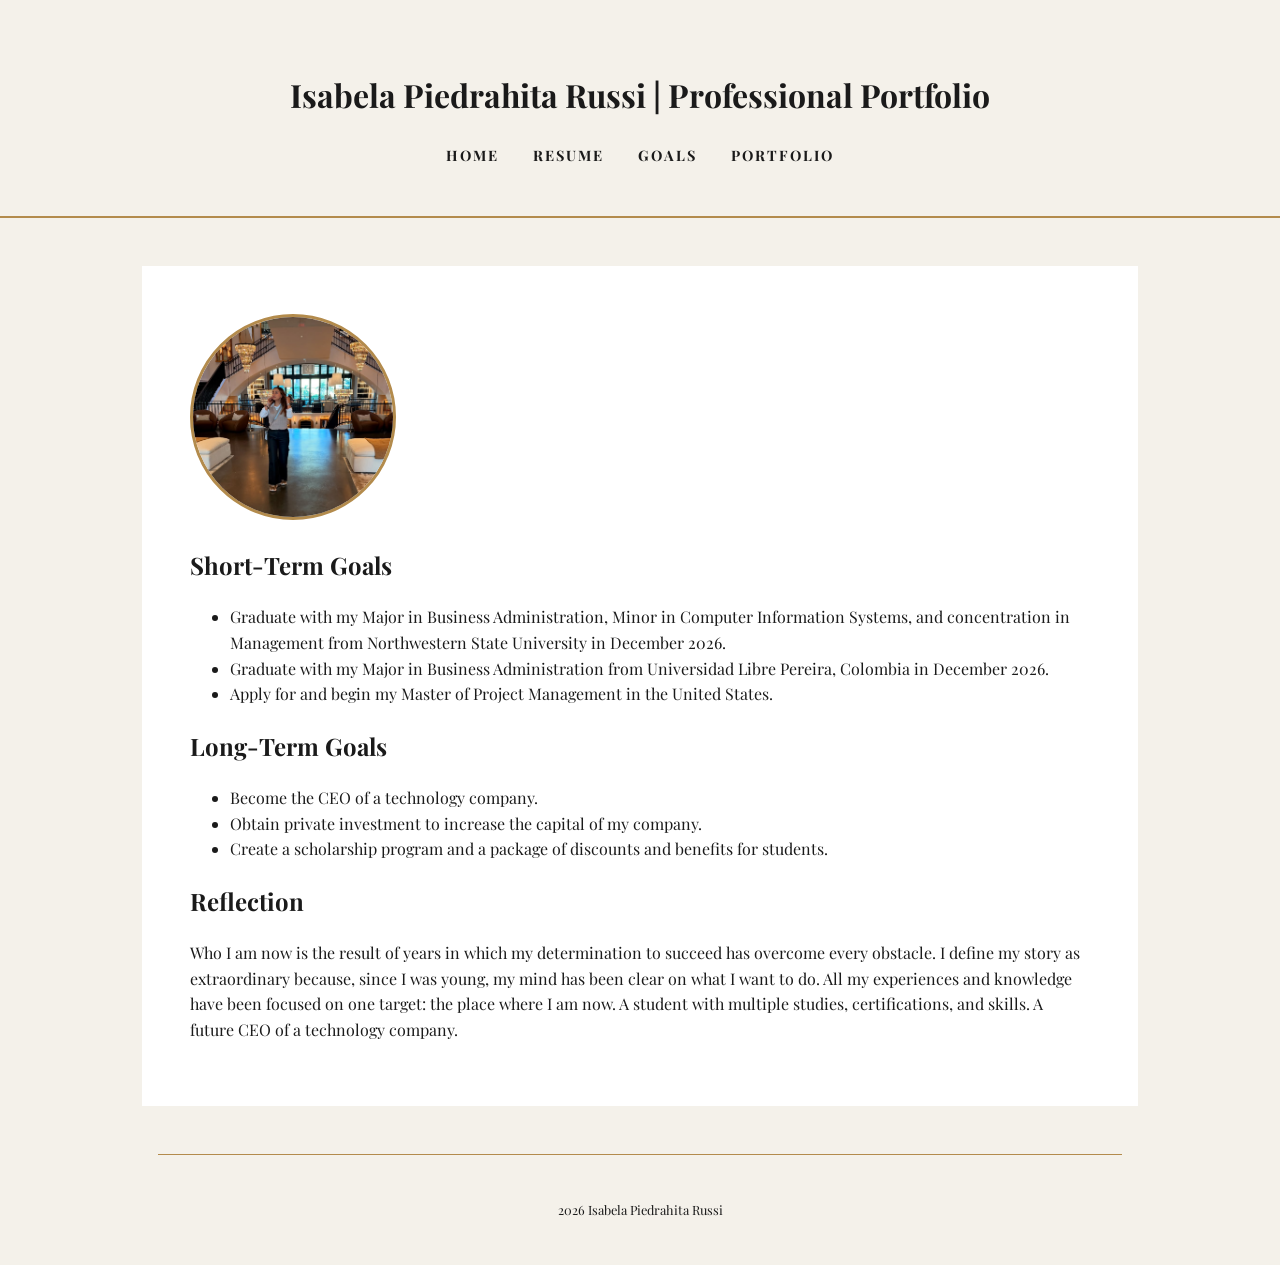
==== goals.html @ cc7bbb94 "initial commit" ====
<!DOCTYPE html>
<html lang="en">
<head>
    <meta charset="UTF-8">
    <meta name="viewport" content="width=device-width, initial-scale=1.0">
    <link href="https://fonts.googleapis.com/css2?family=Playfair+Display:wght@400;700&display=swap" rel="stylesheet">
    <link rel="stylesheet" href="style.css">
    <title>Goals & Objectives | Isabela Piedrahita Russi</title>
</head>
<body>

    <header>
        <h1>Isabela Piedrahita Russi | Professional Portfolio</h1>
        <nav>
            <a href="index.html">Home</a>
            <a href="resume.html">Resume</a>
            <a href="goals.html">Goals</a>
            <a href="portfolio.html">Portfolio</a>
        </nav>
    </header>

    <main>
        <!-- Picture added with the profile-img class for consistent design -->
        <img src="isa3.jpg" alt="Isabela Piedrahita Russi" class="profile-img">

        <h2>Short-Term Goals</h2>
        <ul>
            <li>Graduate with my Major in Business Administration, Minor in Computer Information Systems, and concentration in Management from Northwestern State University in December 2026.</li>
            <li>Graduate with my Major in Business Administration from Universidad Libre Pereira, Colombia in December 2026.</li>
            <li>Apply for and begin my Master of Project Management in the United States.</li>
        </ul>

        <h2>Long-Term Goals</h2>
        <ul>
            <li>Become the CEO of a technology company.</li>
            <li>Obtain private investment to increase the capital of my company.</li>
            <li>Create a scholarship program and a package of discounts and benefits for students.</li>
        </ul>

        <h2>Reflection</h2>
        <p>Who I am now is the result of years in which my determination to succeed has overcome every obstacle. I define my story as extraordinary because, since I was young, my mind has been clear on what I want to do. All my experiences and knowledge have been focused on one target: the place where I am now. A student with multiple studies, certifications, and skills. A future CEO of a technology company.</p>
    </main>

    <footer>
        <p>2026 Isabela Piedrahita Russi</p>
    </footer>

</body>
</html>
---- style.css ----
@import url('https://fonts.googleapis.com/css2?family=Playfair+Display:wght@400;700&display=swap');

:root {
    --bg-crema: #f4f1ea;
    --container-white: #ffffff;
    --text-dark: #1a1a1a;
    --gold-accent: #b38b4c;
}

body {
    margin: 0;
    min-height: 100vh;
    font-family: 'Playfair Display', serif;
    background-color: var(--bg-crema);
    color: var(--text-dark);
    line-height: 1.6;
}

header {
    text-align: center;
    padding: 3rem 0;
    border-bottom: 2px solid var(--gold-accent);
}

.header-name {
    font-size: 2.2rem;
    letter-spacing: 5px;
    margin-bottom: 1.5rem;
    text-transform: uppercase;
    color: var(--text-dark);
    font-weight: 700;
}

nav {
    margin-top: 1rem;
}

nav a {
    color: var(--text-dark);
    text-decoration: none;
    margin: 0 15px;
    font-size: 0.9rem;
    font-weight: bold;
    text-transform: uppercase;
    letter-spacing: 2px;
}

nav a:hover {
    color: var(--gold-accent);
}

main {
    max-width: 900px;
    margin: 3rem auto;
    padding: 3rem;
    background-color: var(--container-white);
}

.welcome-section {
    display: flex;
    align-items: center;
    gap: 30px;
}

.profile-img {
    width: 200px;
    height: 200px;
    border-radius: 50%;
    border: 3px solid var(--gold-accent);
    object-fit: cover;
}

.welcome-text h2 {
    color: var(--text-dark);
    margin-top: 0;
    border-bottom: 2px solid var(--gold-accent);
    display: inline-block;
    padding-bottom: 5px;
    margin-bottom: 1rem;
}

footer {
    text-align: center;
    padding: 2rem;
    color: var(--text-dark);
    font-size: 0.8rem;
    border-top: 1px solid var(--gold-accent);
    max-width: 900px;
    margin: 0 auto;
}
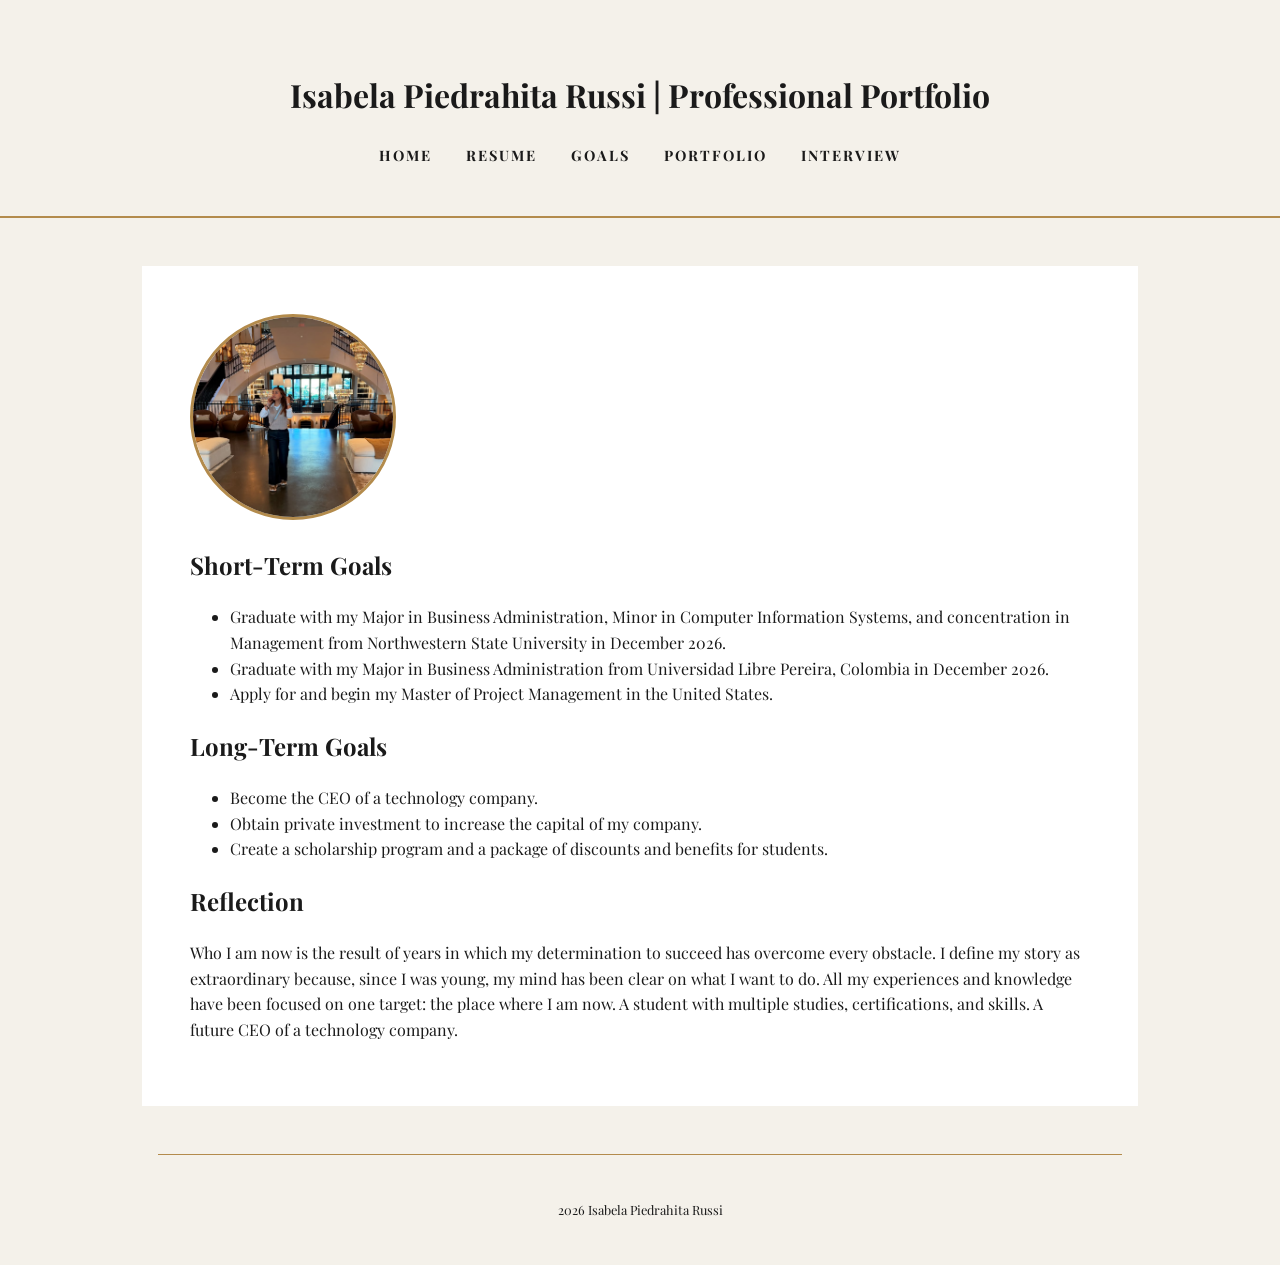
==== commit d27ce97a: "added int 2" ====
--- a/goals.html
+++ b/goals.html
@@ -16,6 +16,7 @@
             <a href="resume.html">Resume</a>
             <a href="goals.html">Goals</a>
             <a href="portfolio.html">Portfolio</a>
+            <a href="interview.html">Interview</a>
         </nav>
     </header>
 
@@ -46,4 +47,4 @@
     </footer>
 
 </body>
-</html>+</html> 
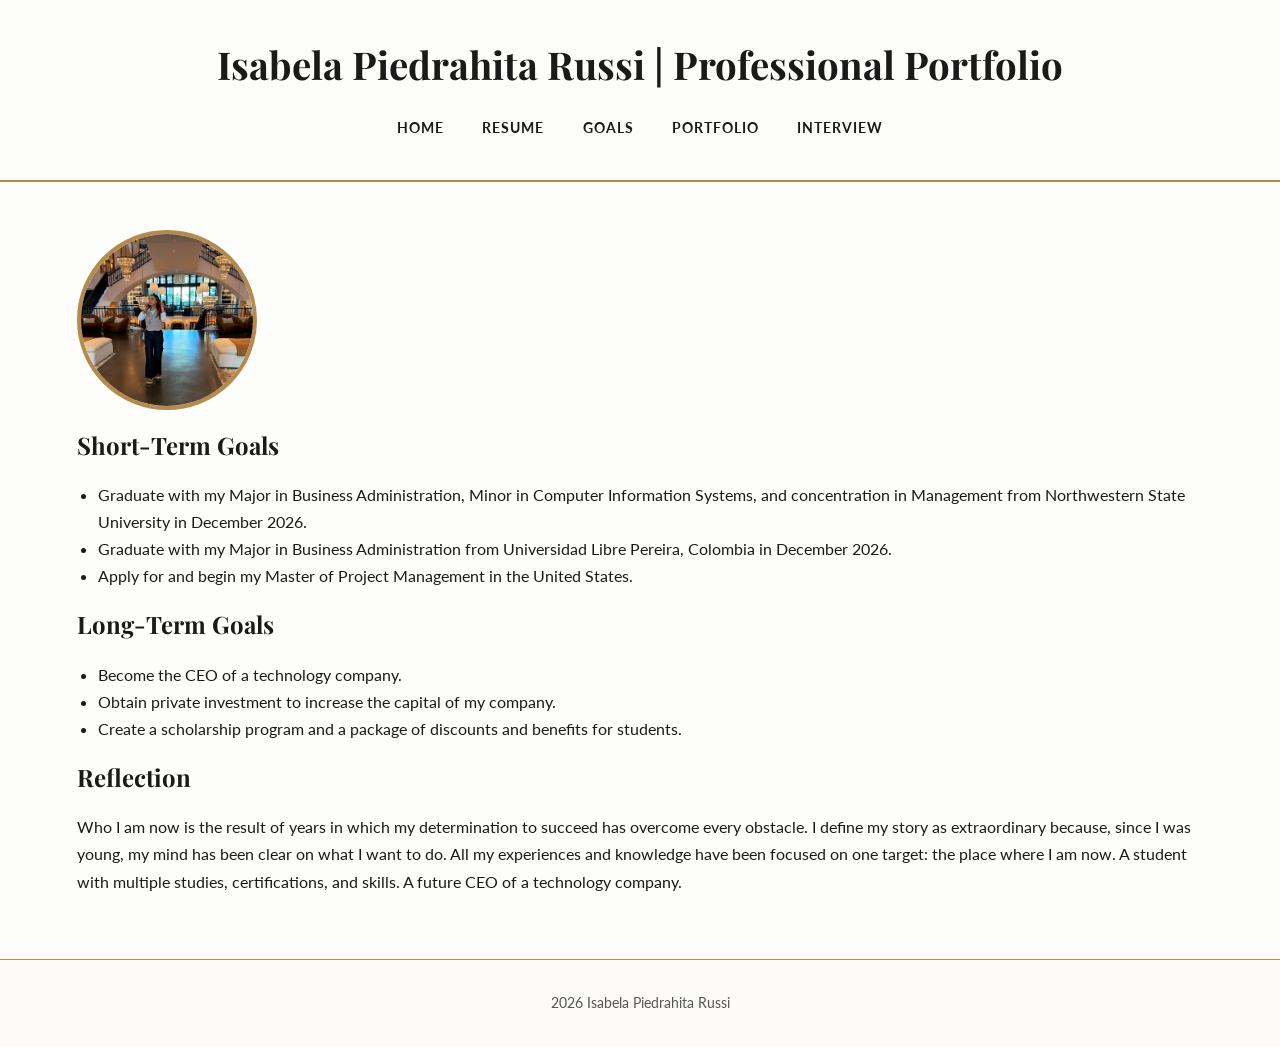
==== commit ccb01fae: "Fix HTML closing tag formatting" ====
--- a/goals.html
+++ b/goals.html
@@ -47,4 +47,4 @@
     </footer>
 
 </body>
-</html> 
+</html>
--- a/style.css
+++ b/style.css
@@ -1,90 +1,486 @@
-@import url('https://fonts.googleapis.com/css2?family=Playfair+Display:wght@400;700&display=swap');
-
+/* ============================================================
+   styles.css
+   Isabela Piedrahita Russi - Portfolio Profesional
+   ============================================================ */
+
+@import url('https://fonts.googleapis.com/css2?family=Playfair+Display:wght@400;700&family=Lato:wght@400;700&display=swap');
+
+/* ---------- Variables globales ---------- */
 :root {
     --bg-crema: #f4f1ea;
     --container-white: #ffffff;
     --text-dark: #1a1a1a;
+    --text-muted: #555555;
     --gold-accent: #b38b4c;
+    --gold-dark: #8a6a38;
+    --radius: 10px;
+    --transition-fast: 0.3s ease;
+}
+
+/* ---------- Reset básico ---------- */
+* {
+    box-sizing: border-box;
+}
+
+html {
+    scroll-behavior: smooth;
 }
 
 body {
     margin: 0;
     min-height: 100vh;
+    font-family: 'Lato', Arial, sans-serif;
+    color: var(--text-dark);
+    line-height: 1.7;
+    font-size: 1rem;
+    background-image: url('bg.svg');
+    background-repeat: no-repeat;
+    background-size: cover;
+    background-attachment: fixed;
+    background-color: var(--bg-crema);
+}
+
+h1, h2, h3, h4 {
     font-family: 'Playfair Display', serif;
-    background-color: var(--bg-crema);
     color: var(--text-dark);
-    line-height: 1.6;
-}
-
+    line-height: 1.3;
+}
+
+a {
+    color: var(--gold-dark);
+}
+
+img {
+    max-width: 100%;
+    height: auto;
+    display: block;
+}
+
+/* ============================================================
+   HEADER
+   ============================================================ */
 header {
     text-align: center;
-    padding: 3rem 0;
+    padding: 2.5rem 4vw 2rem;
     border-bottom: 2px solid var(--gold-accent);
-}
-
-.header-name {
-    font-size: 2.2rem;
-    letter-spacing: 5px;
-    margin-bottom: 1.5rem;
+    background-color: rgba(255, 255, 255, 0.75);
+    backdrop-filter: blur(4px);
+}
+
+header h1 {
+    margin: 0 0 0.3rem;
+    font-size: clamp(1.5rem, 4vw, 2.4rem);
+}
+
+header p.tagline {
+    margin: 0;
+    color: var(--text-muted);
+    font-style: italic;
+}
+
+/* ============================================================
+   NAVEGACIÓN
+   ============================================================ */
+nav {
+    margin-top: 1.2rem;
+    display: flex;
+    justify-content: center;
+    flex-wrap: wrap;
+    gap: 0.4rem 2rem;
+}
+
+nav a {
+    text-decoration: none;
+    font-weight: bold;
+    font-family: 'Lato', sans-serif;
     text-transform: uppercase;
-    color: var(--text-dark);
-    font-weight: 700;
-}
-
-nav {
-    margin-top: 1rem;
-}
-
-nav a {
-    color: var(--text-dark);
-    text-decoration: none;
-    margin: 0 15px;
-    font-size: 0.9rem;
+    font-size: 0.88rem;
+    letter-spacing: 0.07em;
+    padding: 0.4rem 0.2rem;
+    border-bottom: 2px solid transparent;
+    transition: color var(--transition-fast), border-color var(--transition-fast);
+}
+
+nav a:link    { color: var(--text-dark); }
+nav a:visited { color: var(--text-muted); }
+nav a:hover   { color: var(--gold-accent); border-bottom-color: var(--gold-accent); }
+nav a:active  { color: #7a1f1f; }
+nav a.current { border-bottom-color: var(--gold-dark); color: var(--gold-dark); }
+
+/* ============================================================
+   LAYOUT PRINCIPAL — full width, sin caja central
+   ============================================================ */
+main,
+article.page-content {
+    width: 100%;
+    padding: 3rem 6vw;
+    background-color: rgba(255, 255, 255, 0.82);
+    backdrop-filter: blur(2px);
+}
+
+/* Separador entre secciones */
+section {
+    margin-bottom: 3rem;
+    padding-bottom: 3rem;
+    border-bottom: 1px solid #e8e2d6;
+}
+
+section:last-child {
+    margin-bottom: 0;
+    padding-bottom: 0;
+    border-bottom: none;
+}
+
+ul {
+    padding-left: 1.3rem;
+}
+
+/* ============================================================
+   HERO — primera sección con imagen de perfil a la izquierda
+   ============================================================ */
+.hero {
+    display: grid;
+    grid-template-columns: auto 1fr;
+    gap: 2.5rem;
+    align-items: start;
+}
+
+.hero-text h2 {
+    margin-top: 0;
+}
+
+/* ============================================================
+   FOOTER
+   ============================================================ */
+footer {
+    text-align: center;
+    padding: 1.8rem 4vw;
+    border-top: 1px solid var(--gold-accent);
+    font-size: 0.85rem;
+    color: var(--text-muted);
+    background-color: rgba(255, 255, 255, 0.75);
+}
+
+footer p {
+    margin: 0.2rem 0;
+}
+
+/* ============================================================
+   IMÁGENES CON EFECTOS
+   ============================================================ */
+figure.img-effect {
+    display: inline-block;
+    margin: 0.8rem;
+    text-align: center;
+    vertical-align: top;
+}
+
+figure.img-effect figcaption {
+    margin-top: 0.5rem;
+    font-size: 0.82rem;
+    color: var(--text-muted);
+    font-style: italic;
+    max-width: 260px;
+}
+
+.profile-img {
+    width: 180px;
+    height: 180px;
+    border-radius: 50%;
+    border: 4px solid var(--gold-accent);
+    object-fit: cover;
+}
+
+.img-shadow {
+    border-radius: var(--radius);
+    box-shadow: 6px 6px 16px rgba(0, 0, 0, 0.35);
+}
+
+.img-grayscale {
+    filter: grayscale(100%);
+    transition: filter var(--transition-fast);
+    border-radius: var(--radius);
+    width: 300px;
+    max-width: 100%;
+}
+
+.img-grayscale:hover {
+    filter: grayscale(0%);
+}
+
+.img-frame {
+    border: 3px solid var(--container-white);
+    outline: 2px solid var(--gold-accent);
+    transition: transform var(--transition-fast);
+    width: 300px;
+    max-width: 100%;
+}
+
+.img-frame:hover {
+    transform: rotate(-3deg) scale(1.03);
+}
+
+/* Grid de imágenes de proyectos */
+.projects-grid {
+    display: grid;
+    grid-template-columns: repeat(auto-fill, minmax(280px, 1fr));
+    gap: 2rem;
+    margin-top: 1.5rem;
+}
+
+.projects-grid figure {
+    margin: 0;
+    text-align: center;
+}
+
+.projects-grid figure img {
+    width: 100%;
+    height: 200px;
+    object-fit: cover;
+}
+
+.projects-grid figcaption {
+    margin-top: 0.5rem;
+    font-size: 0.82rem;
+    color: var(--text-muted);
+    font-style: italic;
+}
+
+/* ============================================================
+   CSS SHOWCASE
+   ============================================================ */
+.showcase {
+    display: grid;
+    grid-template-columns: repeat(auto-fill, minmax(240px, 1fr));
+    gap: 1.5rem;
+    margin-top: 1.5rem;
+}
+
+.showcase-item {
+    border: 1px solid #e0dccf;
+    border-radius: var(--radius);
+    padding: 1.4rem;
+    background-color: rgba(255, 253, 249, 0.95);
+}
+
+.showcase-item h4 {
+    margin-top: 0;
+    color: var(--gold-dark);
+    font-size: 0.85rem;
+    text-transform: uppercase;
+    letter-spacing: 0.05em;
+}
+
+.texto-sombra {
+    font-size: 1.6rem;
+    text-shadow: 3px 3px 6px rgba(0, 0, 0, 0.4);
+}
+
+.texto-glow {
+    font-size: 1.4rem;
+    color: #fff;
+    background: #2b2b2b;
+    padding: 0.5rem;
+    text-align: center;
+    text-shadow: 0 0 8px #ffd77a, 0 0 16px #ffb347;
+}
+
+.texto-espaciado {
+    font-size: 1.1rem;
+    letter-spacing: 0.4em;
+    text-transform: uppercase;
+}
+
+.texto-gradiente {
+    font-size: 1.8rem;
     font-weight: bold;
-    text-transform: uppercase;
-    letter-spacing: 2px;
-}
-
-nav a:hover {
-    color: var(--gold-accent);
-}
-
-main {
-    max-width: 900px;
-    margin: 3rem auto;
-    padding: 3rem;
-    background-color: var(--container-white);
-}
-
-.welcome-section {
+    background: linear-gradient(90deg, var(--gold-dark), var(--gold-accent), #e9c46a);
+    -webkit-background-clip: text;
+    background-clip: text;
+    color: transparent;
+}
+
+.showcase-img {
+    width: 100%;
+    max-width: 220px;
+    filter: sepia(60%) contrast(1.05);
+    border: 4px double var(--gold-accent);
+    box-shadow: 4px 4px 12px rgba(0, 0, 0, 0.3);
+    border-radius: 6px;
+    display: block;
+    margin: 0 auto;
+}
+
+.gradiente-box {
+    height: 70px;
+    border-radius: var(--radius);
+    background: linear-gradient(120deg, #f4f1ea 0%, var(--gold-accent) 50%, var(--gold-dark) 100%);
+}
+
+@keyframes flotar {
+    0%   { transform: translateY(0); }
+    50%  { transform: translateY(-12px); }
+    100% { transform: translateY(0); }
+}
+
+.animacion-box {
+    width: 80px;
+    height: 80px;
+    margin: 0.5rem auto;
+    background-color: var(--gold-accent);
+    border-radius: 50%;
+    animation: flotar 2.2s ease-in-out infinite;
+}
+
+.transicion-btn {
+    display: inline-block;
+    padding: 0.7rem 1.4rem;
+    background-color: var(--gold-accent);
+    color: #fff;
+    border: none;
+    border-radius: var(--radius);
+    cursor: pointer;
+    font-family: 'Lato', sans-serif;
+    font-size: 1rem;
+    transition: background-color var(--transition-fast), transform var(--transition-fast), letter-spacing var(--transition-fast);
+}
+
+.transicion-btn:hover {
+    background-color: var(--gold-dark);
+    transform: translateY(-3px);
+    letter-spacing: 0.08em;
+}
+
+.transform-caja {
+    width: 120px;
+    height: 60px;
+    margin: 0.5rem auto;
+    background-color: #4a6670;
+    color: #fff;
     display: flex;
     align-items: center;
-    gap: 30px;
-}
-
-.profile-img {
-    width: 200px;
-    height: 200px;
-    border-radius: 50%;
-    border: 3px solid var(--gold-accent);
-    object-fit: cover;
-}
-
-.welcome-text h2 {
-    color: var(--text-dark);
-    margin-top: 0;
-    border-bottom: 2px solid var(--gold-accent);
-    display: inline-block;
-    padding-bottom: 5px;
-    margin-bottom: 1rem;
-}
-
-footer {
-    text-align: center;
-    padding: 2rem;
-    color: var(--text-dark);
-    font-size: 0.8rem;
-    border-top: 1px solid var(--gold-accent);
-    max-width: 900px;
-    margin: 0 auto;
-}+    justify-content: center;
+    font-size: 0.75rem;
+    border-radius: 6px;
+    transition: transform var(--transition-fast);
+    cursor: default;
+}
+
+.transform-caja:hover {
+    transform: rotate(12deg) scale(1.15) skewX(-5deg);
+}
+
+/* ============================================================
+   FORMULARIO DE CONTACTO
+   ============================================================ */
+.contact-form {
+    display: grid;
+    grid-template-columns: 1fr 1fr;
+    gap: 1.2rem;
+    max-width: 700px;
+}
+
+.contact-form .full-width {
+    grid-column: 1 / -1;
+}
+
+.contact-form label {
+    font-weight: bold;
+    margin-bottom: 0.3rem;
+    display: block;
+    font-family: 'Lato', sans-serif;
+    font-size: 0.9rem;
+}
+
+.contact-form input[type="text"],
+.contact-form input[type="email"],
+.contact-form textarea {
+    width: 100%;
+    padding: 0.7rem;
+    border: 1px solid #ccc;
+    border-radius: 6px;
+    font-family: 'Lato', sans-serif;
+    font-size: 1rem;
+    background-color: #fdfcfa;
+}
+
+.contact-form input:focus,
+.contact-form textarea:focus {
+    outline: none;
+    border-color: var(--gold-accent);
+    box-shadow: 0 0 0 3px rgba(179, 139, 76, 0.2);
+}
+
+.contact-form textarea {
+    min-height: 130px;
+    resize: vertical;
+}
+
+.contact-form button[type="submit"] {
+    background-color: var(--gold-dark);
+    color: #fff;
+    border: none;
+    padding: 0.8rem 2rem;
+    border-radius: 6px;
+    font-size: 1rem;
+    cursor: pointer;
+    transition: background-color var(--transition-fast);
+    justify-self: start;
+}
+
+.contact-form button[type="submit"]:hover {
+    background-color: var(--gold-accent);
+}
+
+/* ============================================================
+   RESPONSIVE
+   ============================================================ */
+@media (max-width: 768px) {
+    main,
+    article.page-content {
+        padding: 2rem 5vw;
+    }
+
+    .hero {
+        grid-template-columns: 1fr;
+        text-align: center;
+    }
+
+    .profile-img {
+        margin: 0 auto;
+    }
+
+    .contact-form {
+        grid-template-columns: 1fr;
+        max-width: 100%;
+    }
+
+    .contact-form .full-width {
+        grid-column: 1;
+    }
+}
+
+@media (max-width: 480px) {
+    header h1 {
+        font-size: 1.3rem;
+    }
+
+    nav {
+        flex-direction: column;
+        align-items: center;
+        gap: 0.7rem;
+    }
+
+    main,
+    article.page-content {
+        padding: 1.5rem 4vw;
+    }
+
+    .showcase {
+        grid-template-columns: 1fr;
+    }
+
+    .projects-grid {
+        grid-template-columns: 1fr;
+    }
+}
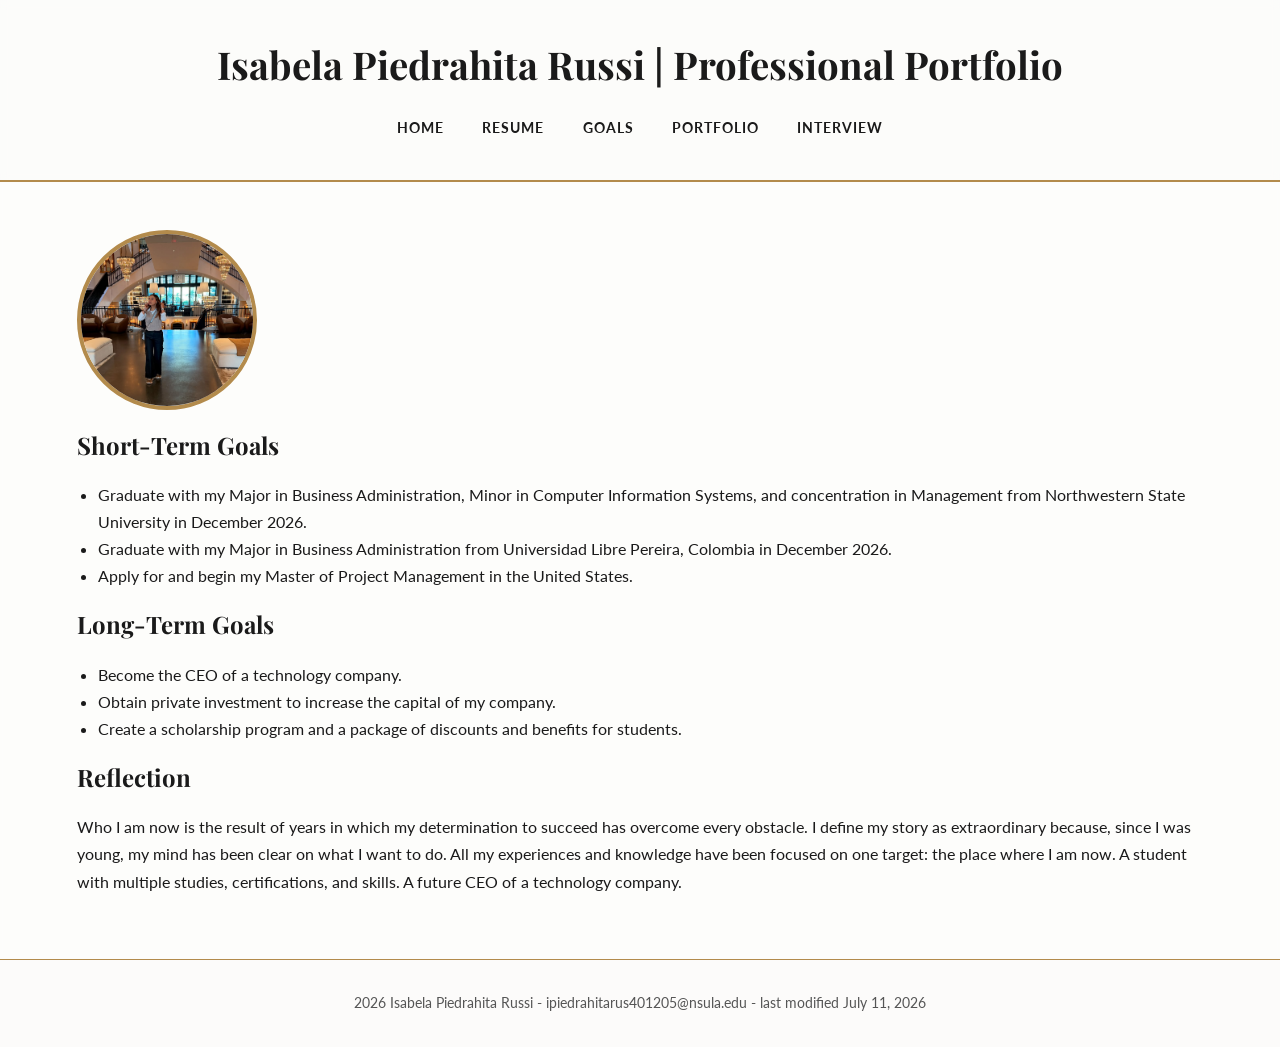
==== commit a3820f10: "Update footer with contact info and last modified date" ====
--- a/goals.html
+++ b/goals.html
@@ -43,7 +43,7 @@
     </main>
 
     <footer>
-        <p>2026 Isabela Piedrahita Russi</p>
+        <p>2026 Isabela Piedrahita Russi - ipiedrahitarus401205@nsula.edu - last modified July 11, 2026</p>
     </footer>
 
 </body>
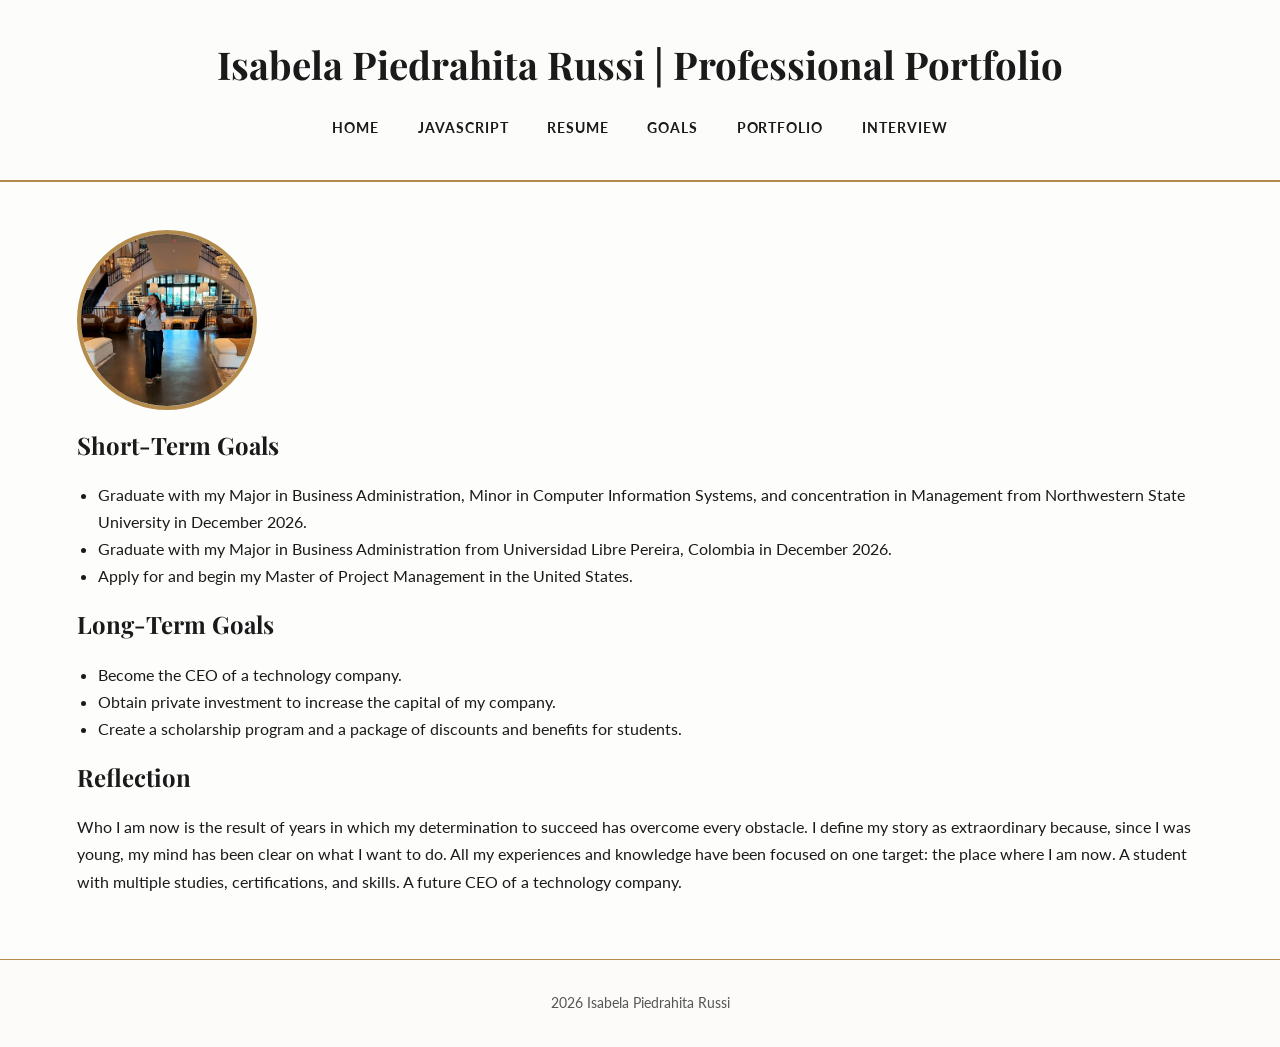
==== commit 3f8879bd: "Update footer content in goals.html Removed email and modification date from footer." ====
--- a/goals.html
+++ b/goals.html
@@ -13,6 +13,7 @@
         <h1>Isabela Piedrahita Russi | Professional Portfolio</h1>
         <nav>
             <a href="index.html">Home</a>
+            <a href="javascript.html">Javascript</a>
             <a href="resume.html">Resume</a>
             <a href="goals.html">Goals</a>
             <a href="portfolio.html">Portfolio</a>
@@ -43,7 +44,7 @@
     </main>
 
     <footer>
-        <p>2026 Isabela Piedrahita Russi - ipiedrahitarus401205@nsula.edu - last modified July 11, 2026</p>
+        <p>2026 Isabela Piedrahita Russi</p>
     </footer>
 
 </body>
--- a/style.css
+++ b/style.css
@@ -1,6 +1,5 @@
 /* ============================================================
    styles.css
-   Isabela Piedrahita Russi - Portfolio Profesional
    ============================================================ */
 
 @import url('https://fonts.googleapis.com/css2?family=Playfair+Display:wght@400;700&family=Lato:wght@400;700&display=swap');
@@ -17,7 +16,7 @@
     --transition-fast: 0.3s ease;
 }
 
-/* ---------- Reset básico ---------- */
+/* ---------- Reset basico ---------- */
 * {
     box-sizing: border-box;
 }
